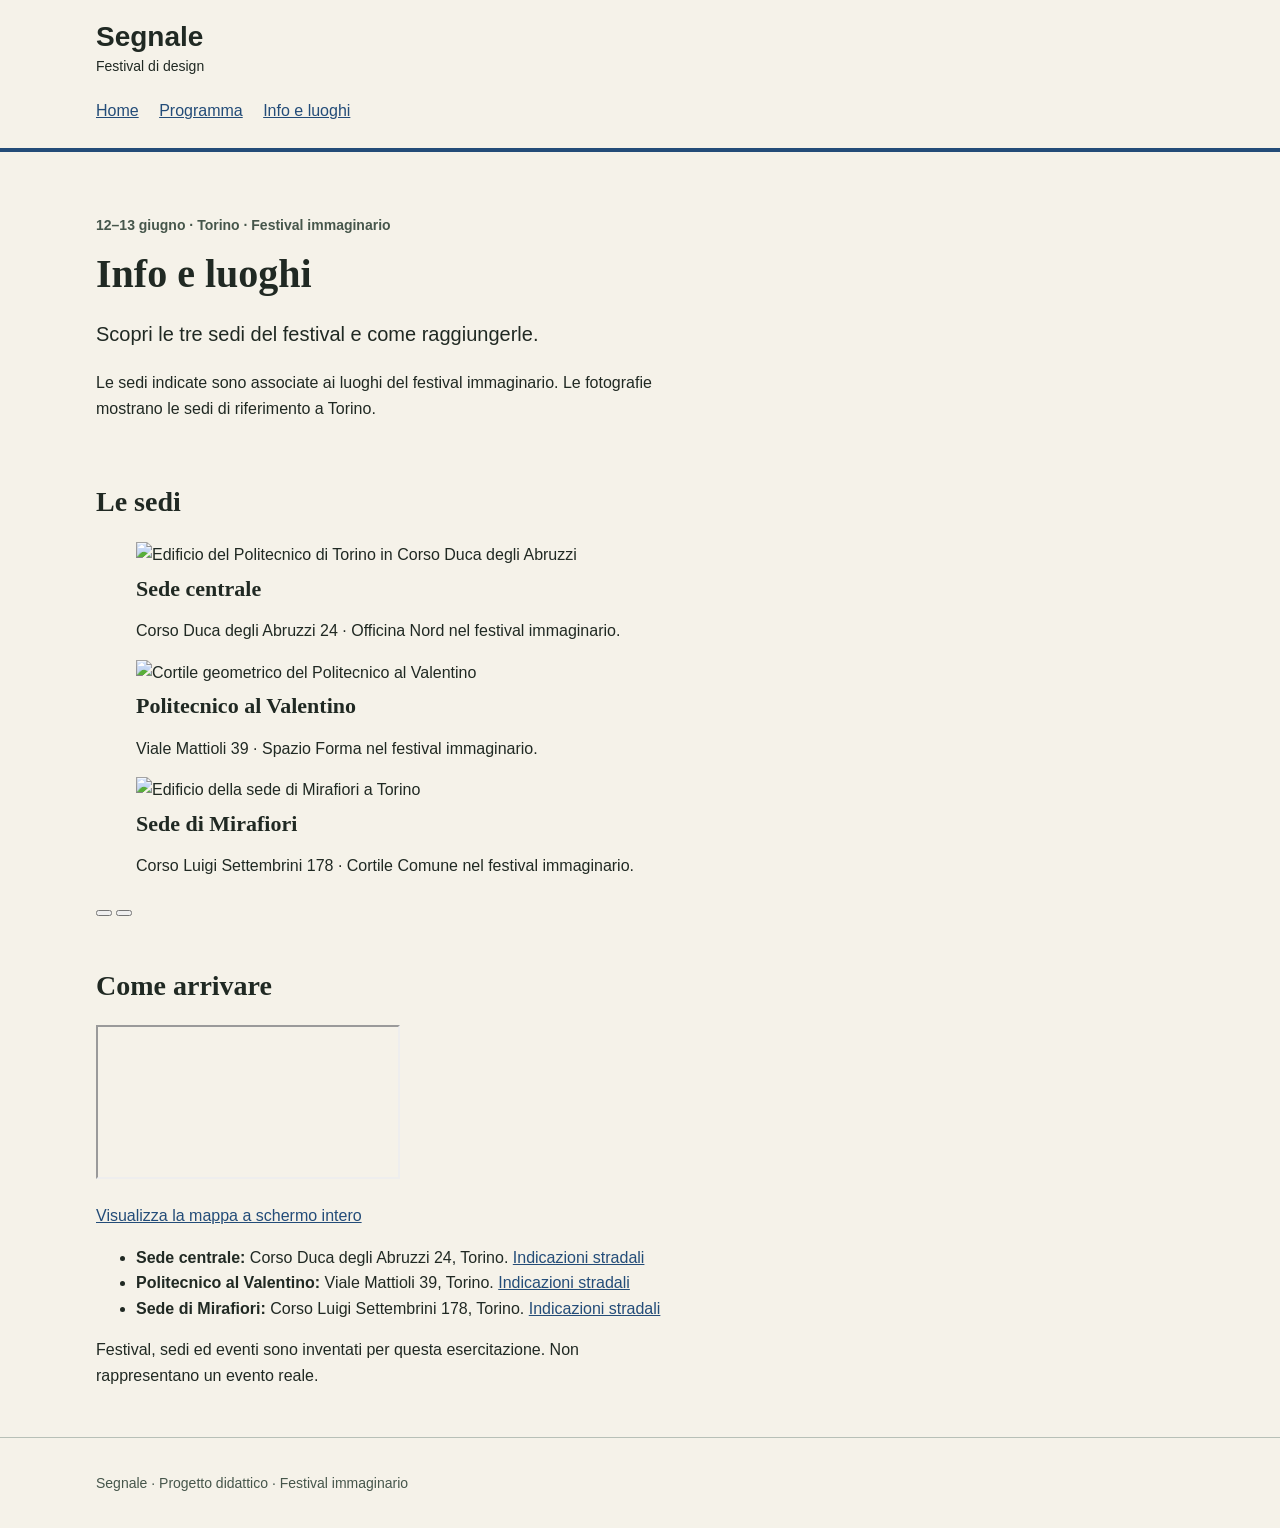
==== info.html @ 59f0b579 "nuove richieste" ====
<!doctype html>
<html lang="it">
<head>
  <meta charset="utf-8">
  <meta name="viewport" content="width=device-width, initial-scale=1">
  <title>Info e luoghi — Segnale</title>
  <link rel="stylesheet" href="style.css">
  <link rel="stylesheet"
        href="https://cdn.jsdelivr.net/npm/swiper@14.4.0/swiper-bundle.min.css">
</head>
<body>
  <a class="skip-link" href="#contenuto">Vai al contenuto</a>

  <header class="site-header">
    <div class="container header-content">
      <a class="brand" href="index.html">
        Segnale<span>Festival di design</span>
      </a>
      <nav aria-label="Navigazione principale">
        <a href="index.html">Home</a>
        <a href="programma.html">Programma</a>
        <a href="info.html" aria-current="page">Info e luoghi</a>
      </nav>
    </div>
  </header>

  <main id="contenuto" class="container">
    <section class="intro" aria-labelledby="titolo-info">
      <p class="eyebrow">12–13 giugno · Torino · Festival immaginario</p>
      <h1 id="titolo-info">Info e luoghi</h1>
      <p class="lead">Scopri le tre sedi del festival e come raggiungerle.</p>
      <p class="reading-text">Le sedi indicate sono associate ai luoghi del festival immaginario. Le fotografie mostrano le sedi di riferimento a Torino.</p>
    </section>

    <section class="content-section" aria-labelledby="titolo-galleria">
      <h2 id="titolo-galleria">Le sedi</h2>

      <div class="swiper luoghi-swiper"
           aria-label="Galleria fotografica delle sedi">
        <div class="swiper-wrapper">
          <figure class="swiper-slide venue-slide">
            <img src="assets/luoghi/sede-centrale.jpg"
                 alt="Edificio del Politecnico di Torino in Corso Duca degli Abruzzi"
                 width="1200" height="800">
            <figcaption>
              <h3>Sede centrale</h3>
              <p>Corso Duca degli Abruzzi 24 · Officina Nord nel festival immaginario.</p>
            </figcaption>
          </figure>

          <figure class="swiper-slide venue-slide">
            <img src="assets/luoghi/politecnico-valentino.jpg"
                 alt="Cortile geometrico del Politecnico al Valentino"
                 width="1200" height="800">
            <figcaption>
              <h3>Politecnico al Valentino</h3>
              <p>Viale Mattioli 39 · Spazio Forma nel festival immaginario.</p>
            </figcaption>
          </figure>

          <figure class="swiper-slide venue-slide">
            <img src="assets/luoghi/mirafiori.jpg"
                 alt="Edificio della sede di Mirafiori a Torino"
                 width="1200" height="800">
            <figcaption>
              <h3>Sede di Mirafiori</h3>
              <p>Corso Luigi Settembrini 178 · Cortile Comune nel festival immaginario.</p>
            </figcaption>
          </figure>
        </div>

        <div class="swiper-controls">
          <button class="swiper-button-prev"
                  type="button"
                  aria-label="Fotografia precedente"></button>
          <button class="swiper-button-next"
                  type="button"
                  aria-label="Fotografia successiva"></button>
        </div>
      </div>
    </section>

    <section class="content-section" aria-labelledby="titolo-arrivo">
      <h2 id="titolo-arrivo">Come arrivare</h2>

      <div class="map-frame">
        <iframe
          id="mappa-sedi"
          title="Mappa delle tre sedi di riferimento per il festival Segnale a Torino"
          src="https://umap.openstreetmap.fr/it/map/segnale-sedi-del-festival-immaginario_1479665?scaleControl=false&amp;miniMapControl=false&amp;scrollWheelZoom=false&amp;zoomControl=true&amp;editMode=disabled&amp;moreControl=true&amp;searchControl=null&amp;tilelayersControl=null&amp;embedControl=null&amp;datalayersControl=true&amp;onLoadPanel=none&amp;captionBar=false&amp;captionMenus=true#12/45.0465/7.6528"
          loading="lazy">
        </iframe>
      </div>

      <p>
        <a href="https://umap.openstreetmap.fr/it/map/segnale-sedi-del-festival-immaginario_1479665?scaleControl=false&amp;miniMapControl=false&amp;scrollWheelZoom=true&amp;zoomControl=true&amp;editMode=disabled&amp;moreControl=true&amp;searchControl=null&amp;tilelayersControl=null&amp;embedControl=null&amp;datalayersControl=true&amp;onLoadPanel=none&amp;captionBar=false&amp;captionMenus=true#12/45.0465/7.6528">
          Visualizza la mappa a schermo intero
        </a>
      </p>

      <ul class="venue-addresses">
        <li>
          <strong>Sede centrale:</strong> Corso Duca degli Abruzzi 24, Torino.
          <a href="https://www.google.com/maps/search/?api=1&amp;query=Corso+Duca+degli+Abruzzi+24%2C+Torino">Indicazioni stradali</a>
        </li>
        <li>
          <strong>Politecnico al Valentino:</strong> Viale Mattioli 39, Torino.
          <a href="https://www.google.com/maps/search/?api=1&amp;query=Viale+Mattioli+39%2C+Torino">Indicazioni stradali</a>
        </li>
        <li>
          <strong>Sede di Mirafiori:</strong> Corso Luigi Settembrini 178, Torino.
          <a href="https://www.google.com/maps/search/?api=1&amp;query=Corso+Luigi+Settembrini+178%2C+Torino">Indicazioni stradali</a>
        </li>
      </ul>

      <p class="reading-text">Festival, sedi ed eventi sono inventati per questa esercitazione. Non rappresentano un evento reale.</p>
    </section>
  </main>

  <footer class="site-footer">
    <div class="container">
      <p>Segnale · Progetto didattico · Festival immaginario</p>
    </div>
  </footer>

  <script src="https://cdn.jsdelivr.net/npm/swiper@14.4.0/swiper-bundle.min.js"></script>
  <script>
    new Swiper(".luoghi-swiper", {
      slidesPerView: 1,
      loop: false,
      keyboard: {
        enabled: true,
        onlyInViewport: true
      },
      navigation: {
        nextEl: ".swiper-button-next",
        prevEl: ".swiper-button-prev"
      }
    });
  </script>
</body>
</html>
---- style.css ----
/* Segnale: esempio completo della consegna su Home e Programma. */

/* Valori condivisi: le regole interessate li richiamano con var(). */
:root {
  --colore-primario: #234c78;
  --colore-primario-scuro: #163454;
  --colore-sfondo: #f5f2e9;
  --colore-testo: #202923;
  --font-testo: Arial, Helvetica, sans-serif;
  --font-titoli: Georgia, "Times New Roman", serif;
}

* {
  box-sizing: border-box;
}

body {
  margin: 0;
  background: var(--colore-sfondo);
  color: var(--colore-testo);
  font-family: var(--font-testo);
  font-size: 1rem;
  line-height: 1.6;
}

a {
  color: var(--colore-primario);
}

a:hover {
  text-decoration: underline;
}

a:focus {
  outline: 3px solid var(--colore-testo);
}

.container {
  width: 92%;
  max-width: 68rem;
  margin: 0 auto;
}

.site-header {
  padding: 1.25rem 0;
  border-bottom: 4px solid var(--colore-primario);
}

.brand {
  display: inline-block;
  color: var(--colore-testo);
  font-size: 1.75rem;
  font-weight: bold;
  line-height: 1.2;
  text-decoration: none;
}

.brand span {
  display: block;
  margin-top: 0.25rem;
  font-size: 0.875rem;
  font-weight: normal;
}

nav {
  margin-top: 1rem;
}

nav a {
  display: inline-block;
  margin-right: 1rem;
  padding: 0.25rem 0;
}


.intro {
  padding: 3rem 0 1rem;
}

.eyebrow,
.event-meta {
  color: #46564b;
  font-size: 0.875rem;
  font-weight: bold;
}

h1,
h2,
h3 {
  font-family: var(--font-titoli);
  line-height: 1.2;
}

h1 {
  max-width: 18ch;
  margin: 0.75rem 0 1.25rem;
  font-size: 2.5rem;
}

h2 {
  font-size: 1.75rem;
}

h3 {
  margin: 0.5rem 0 0.75rem;
  font-size: 1.375rem;
}

.lead {
  max-width: 48ch;
  font-size: 1.25rem;
}

.reading-text {
  max-width: 65ch;
}

.button-link {
  display: inline-block;
  margin-top: 1rem;
  padding: 0.75rem 1.25rem;
  border-radius: 0.5rem;
  background: var(--colore-primario);
  color: #ffffff;
  font-weight: bold;
  text-decoration: none;
}

.button-link:hover {
  background: var(--colore-primario-scuro);
}

.content-section {
  margin: 2rem 0 3rem;
}

.festival-image {
  display: block;
  width: 100%;
  max-width: 54rem;
  height: auto;
  margin-top: 1.5rem;
  border-radius: 0.75rem;
}

.venues {
  padding-left: 1.25rem;
}

.venues li {
  margin-bottom: 0.5rem;
}

/* Disposizione di base: una colonna. */
.event-grid {
  display: grid;
  grid-template-columns: 1fr;
  gap: 2rem;
}

.event-card {
  overflow: hidden;
  border: 1px solid #b7c0b7;
  border-radius: 0.75rem;
  background: #ffffff;
}

.event-card img {
  display: block;
  width: 100%;
  height: auto;
}

.event-body {
  padding: 1.5rem;
}

.event-place {
  margin-bottom: 0;
  color: #46564b;
  font-size: 0.875rem;
}

.site-footer {
  padding: 1.25rem 0;
  border-top: 1px solid #b7c0b7;
  color: #46564b;
  font-size: 0.875rem;
}

.skip-link {
  position: absolute;
  top: -6rem;
  left: 1rem;
  padding: 0.75rem 1rem;
  background: #ffffff;
  color: var(--colore-testo);
}

.skip-link:focus {
  top: 1rem;
}

/* Da 600 px: due colonne. */
@media (min-width: 600px) {
  .event-grid {
    grid-template-columns: repeat(2, 1fr);
  }
}

/* Da 1024 px: tre colonne. Questa regola segue quella da 600 px. */
@media (min-width: 1024px) {
  .event-grid {
    grid-template-columns: repeat(3, 1fr);
  }
}
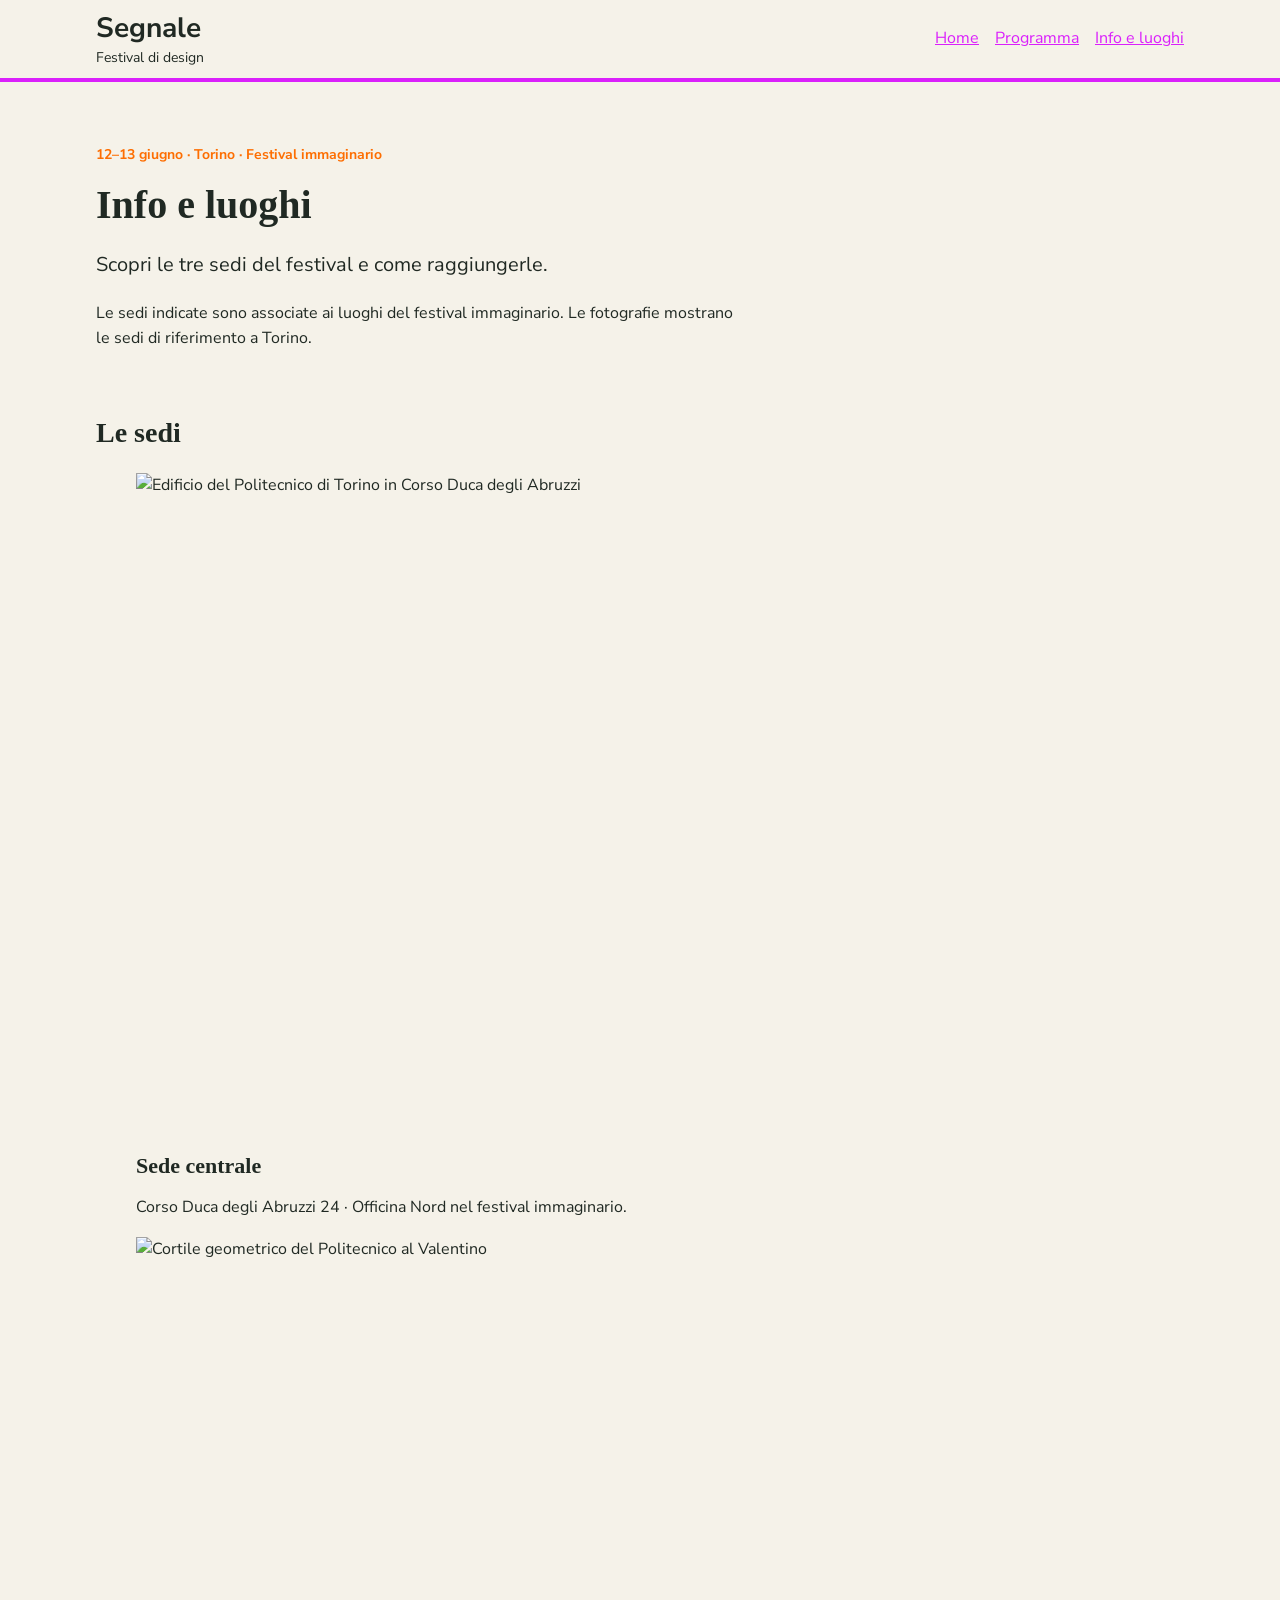
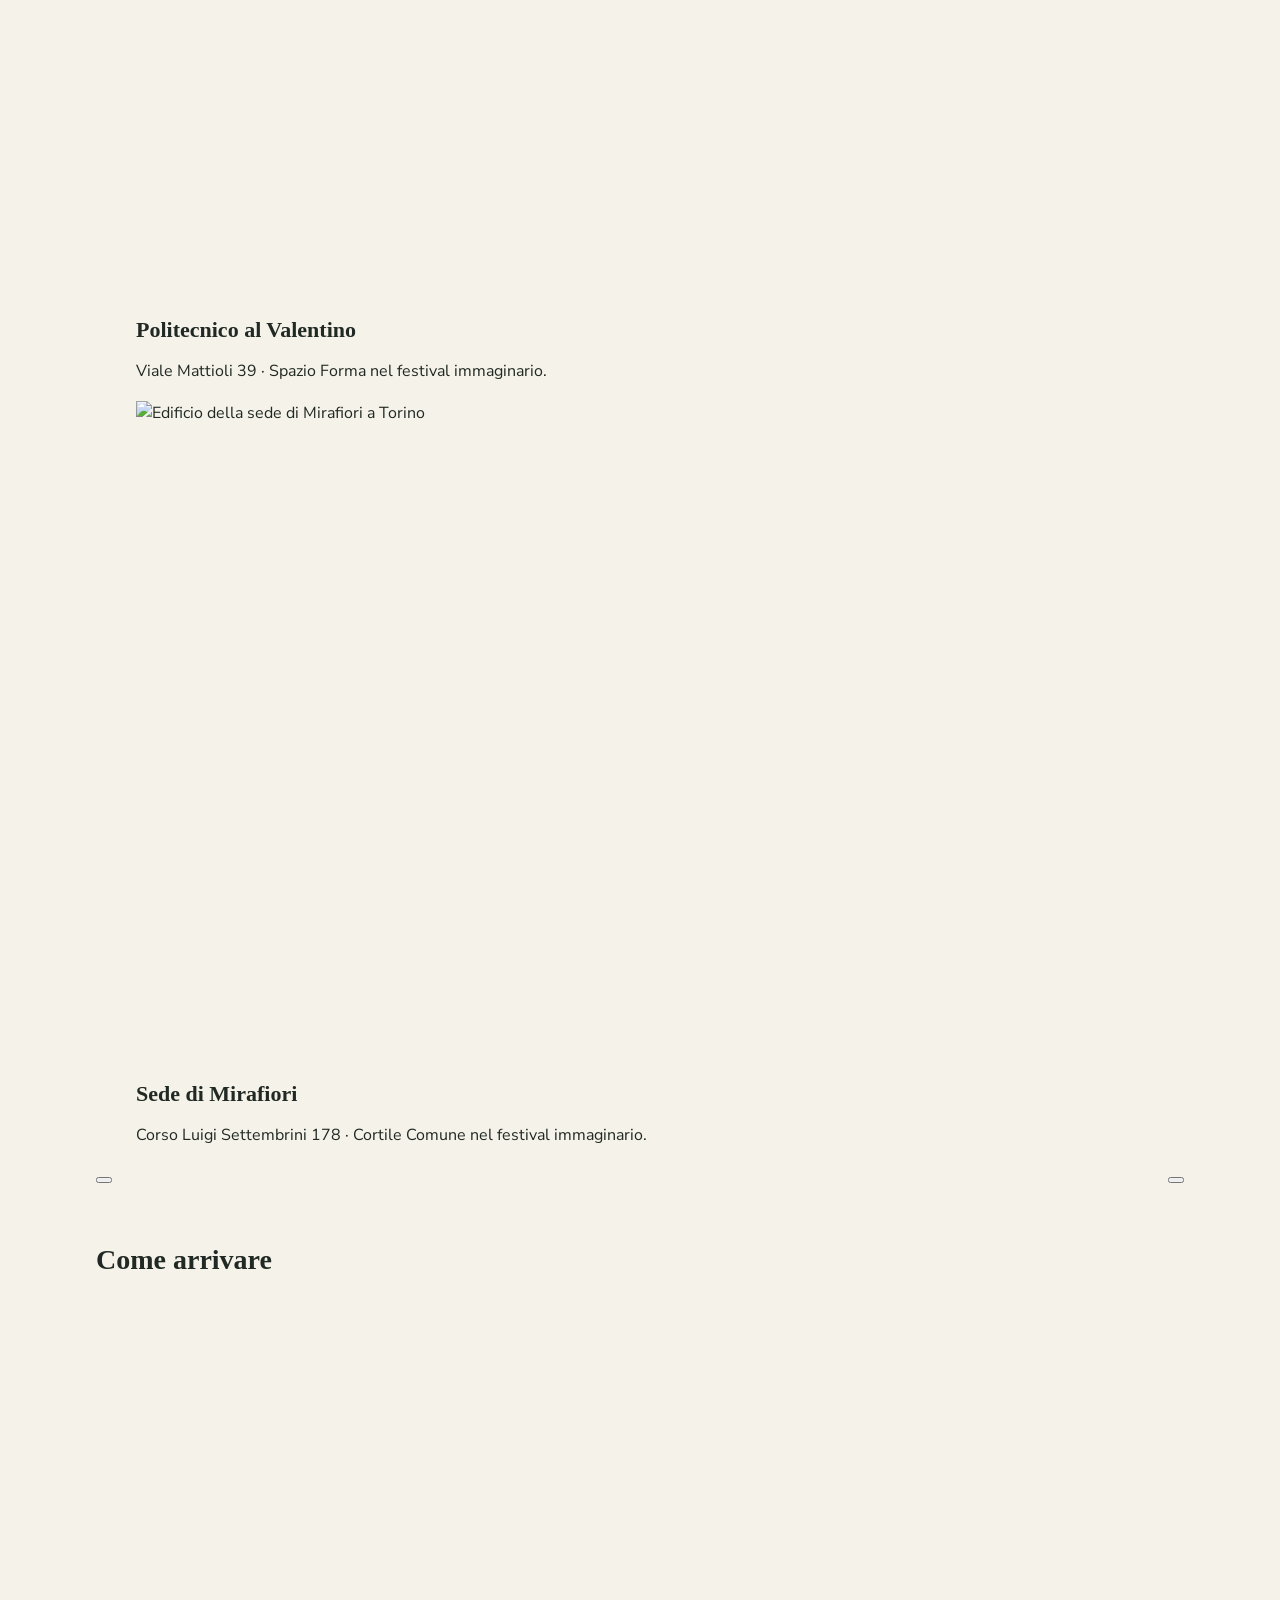
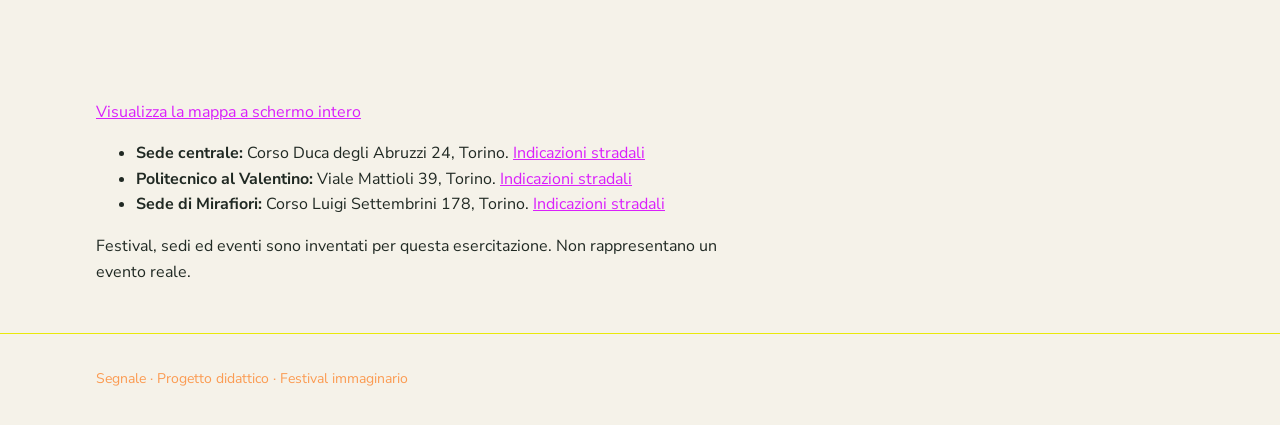
==== commit 0d5f8d45: "aggiornamenti con moodboard" ====
--- a/info.html
+++ b/info.html
@@ -4,9 +4,11 @@
   <meta charset="utf-8">
   <meta name="viewport" content="width=device-width, initial-scale=1">
   <title>Info e luoghi — Segnale</title>
+  <link rel="preconnect" href="https://fonts.googleapis.com">
+  <link rel="preconnect" href="https://fonts.gstatic.com" crossorigin>
+  <link href="https://fonts.googleapis.com/css2?family=Nunito+Sans:wght@400;700&display=swap" rel="stylesheet">
   <link rel="stylesheet" href="style.css">
-  <link rel="stylesheet"
-        href="https://cdn.jsdelivr.net/npm/swiper@14.4.0/swiper-bundle.min.css">
+  <link rel="stylesheet" href="https://cdn.jsdelivr.net/npm/swiper@14.4.0/swiper-bundle.min.css">
 </head>
 <body>
   <a class="skip-link" href="#contenuto">Vai al contenuto</a>
@@ -35,8 +37,7 @@
     <section class="content-section" aria-labelledby="titolo-galleria">
       <h2 id="titolo-galleria">Le sedi</h2>
 
-      <div class="swiper luoghi-swiper"
-           aria-label="Galleria fotografica delle sedi">
+      <div class="swiper luoghi-swiper" aria-label="Galleria fotografica delle sedi">
         <div class="swiper-wrapper">
           <figure class="swiper-slide venue-slide">
             <img src="assets/luoghi/sede-centrale.jpg"
@@ -70,12 +71,8 @@
         </div>
 
         <div class="swiper-controls">
-          <button class="swiper-button-prev"
-                  type="button"
-                  aria-label="Fotografia precedente"></button>
-          <button class="swiper-button-next"
-                  type="button"
-                  aria-label="Fotografia successiva"></button>
+          <button class="swiper-button-prev" type="button" aria-label="Fotografia precedente"></button>
+          <button class="swiper-button-next" type="button" aria-label="Fotografia successiva"></button>
         </div>
       </div>
     </section>
@@ -140,3 +137,4 @@
   </script>
 </body>
 </html>
+
--- a/style.css
+++ b/style.css
@@ -1,12 +1,9 @@
-/* Segnale: esempio completo della consegna su Home e Programma. */
-
-/* Valori condivisi: le regole interessate li richiamano con var(). */
 :root {
-  --colore-primario: #234c78;
-  --colore-primario-scuro: #163454;
+  --colore-primario: #da20fb;
+  --colore-primario-scuro: #FD6E02;
   --colore-sfondo: #f5f2e9;
   --colore-testo: #202923;
-  --font-testo: Arial, Helvetica, sans-serif;
+  --font-testo: "Nunito Sans", Arial, sans-serif;
   --font-titoli: Georgia, "Times New Roman", serif;
 }
 
@@ -31,8 +28,9 @@
   text-decoration: underline;
 }
 
-a:focus {
+a:focus-visible {
   outline: 3px solid var(--colore-testo);
+  outline-offset: 3px;
 }
 
 .container {
@@ -41,9 +39,21 @@
   margin: 0 auto;
 }
 
+/* Intestazione sticky */
 .site-header {
-  padding: 1.25rem 0;
+  position: sticky;
+  top: 0;
+  z-index: 1000;
+  padding: 0.75rem 0;
   border-bottom: 4px solid var(--colore-primario);
+  background: var(--colore-sfondo);
+}
+
+.header-content {
+  display: flex;
+  flex-direction: column;
+  align-items: flex-start;
+  gap: 0.5rem;
 }
 
 .brand {
@@ -62,16 +72,18 @@
   font-weight: normal;
 }
 
+/* Menu in colonna sotto i 600 px */
 nav {
-  margin-top: 1rem;
+  display: flex;
+  flex-direction: column;
+  gap: 0.25rem;
+  margin-top: 0;
 }
 
 nav a {
   display: inline-block;
-  margin-right: 1rem;
   padding: 0.25rem 0;
 }
-
 
 .intro {
   padding: 3rem 0 1rem;
@@ -79,7 +91,7 @@
 
 .eyebrow,
 .event-meta {
-  color: #46564b;
+  color: #FD6E02;
   font-size: 0.875rem;
   font-weight: bold;
 }
@@ -151,7 +163,7 @@
   margin-bottom: 0.5rem;
 }
 
-/* Disposizione di base: una colonna. */
+/* Programma */
 .event-grid {
   display: grid;
   grid-template-columns: 1fr;
@@ -160,7 +172,7 @@
 
 .event-card {
   overflow: hidden;
-  border: 1px solid #b7c0b7;
+  border: 1px solid #FAFE00;
   border-radius: 0.75rem;
   background: #ffffff;
 }
@@ -177,21 +189,53 @@
 
 .event-place {
   margin-bottom: 0;
-  color: #46564b;
-  font-size: 0.875rem;
-}
-
+  color: #DA20FB;
+  font-size: 0.875rem;
+}
+
+/* Galleria e mappa */
+.luoghi-swiper {
+  position: relative;
+}
+
+.venue-slide img {
+  display: block;
+  width: 100%;
+  height: auto;
+}
+
+.map-frame {
+  width: 100%;
+  min-height: 24rem;
+}
+
+.map-frame iframe {
+  display: block;
+  width: 100%;
+  height: 24rem;
+  border: 0;
+}
+
+.swiper-controls {
+  display: flex;
+  justify-content: space-between;
+  padding: 0.75rem 0;
+}
+
+/* Footer */
 .site-footer {
   padding: 1.25rem 0;
-  border-top: 1px solid #b7c0b7;
-  color: #46564b;
-  font-size: 0.875rem;
-}
-
+  border-top: 1px solid #e9e90b;
+  color: #fb9b52;
+  font-size: 0.875rem;
+}
+
+/* Link salta al contenuto */
 .skip-link {
   position: absolute;
   top: -6rem;
   left: 1rem;
+  z-index: 1001;
   padding: 0.75rem 1rem;
   background: #ffffff;
   color: var(--colore-testo);
@@ -201,16 +245,29 @@
   top: 1rem;
 }
 
-/* Da 600 px: due colonne. */
+/* Da 600 px: menu in riga e due colonne per il programma */
 @media (min-width: 600px) {
+  .header-content {
+    flex-direction: row;
+    align-items: center;
+    justify-content: space-between;
+    gap: 1rem;
+  }
+
+  nav {
+    flex-direction: row;
+    flex-wrap: wrap;
+    gap: 1rem;
+  }
+
   .event-grid {
-    grid-template-columns: repeat(2, 1fr);
-  }
-}
-
-/* Da 1024 px: tre colonne. Questa regola segue quella da 600 px. */
+    grid-template-columns: repeat(2, minmax(0, 1fr));
+  }
+}
+
+/* Da 1024 px: tre colonne per il programma */
 @media (min-width: 1024px) {
   .event-grid {
-    grid-template-columns: repeat(3, 1fr);
-  }
-}
+    grid-template-columns: repeat(3, minmax(0, 1fr));
+  }
+}
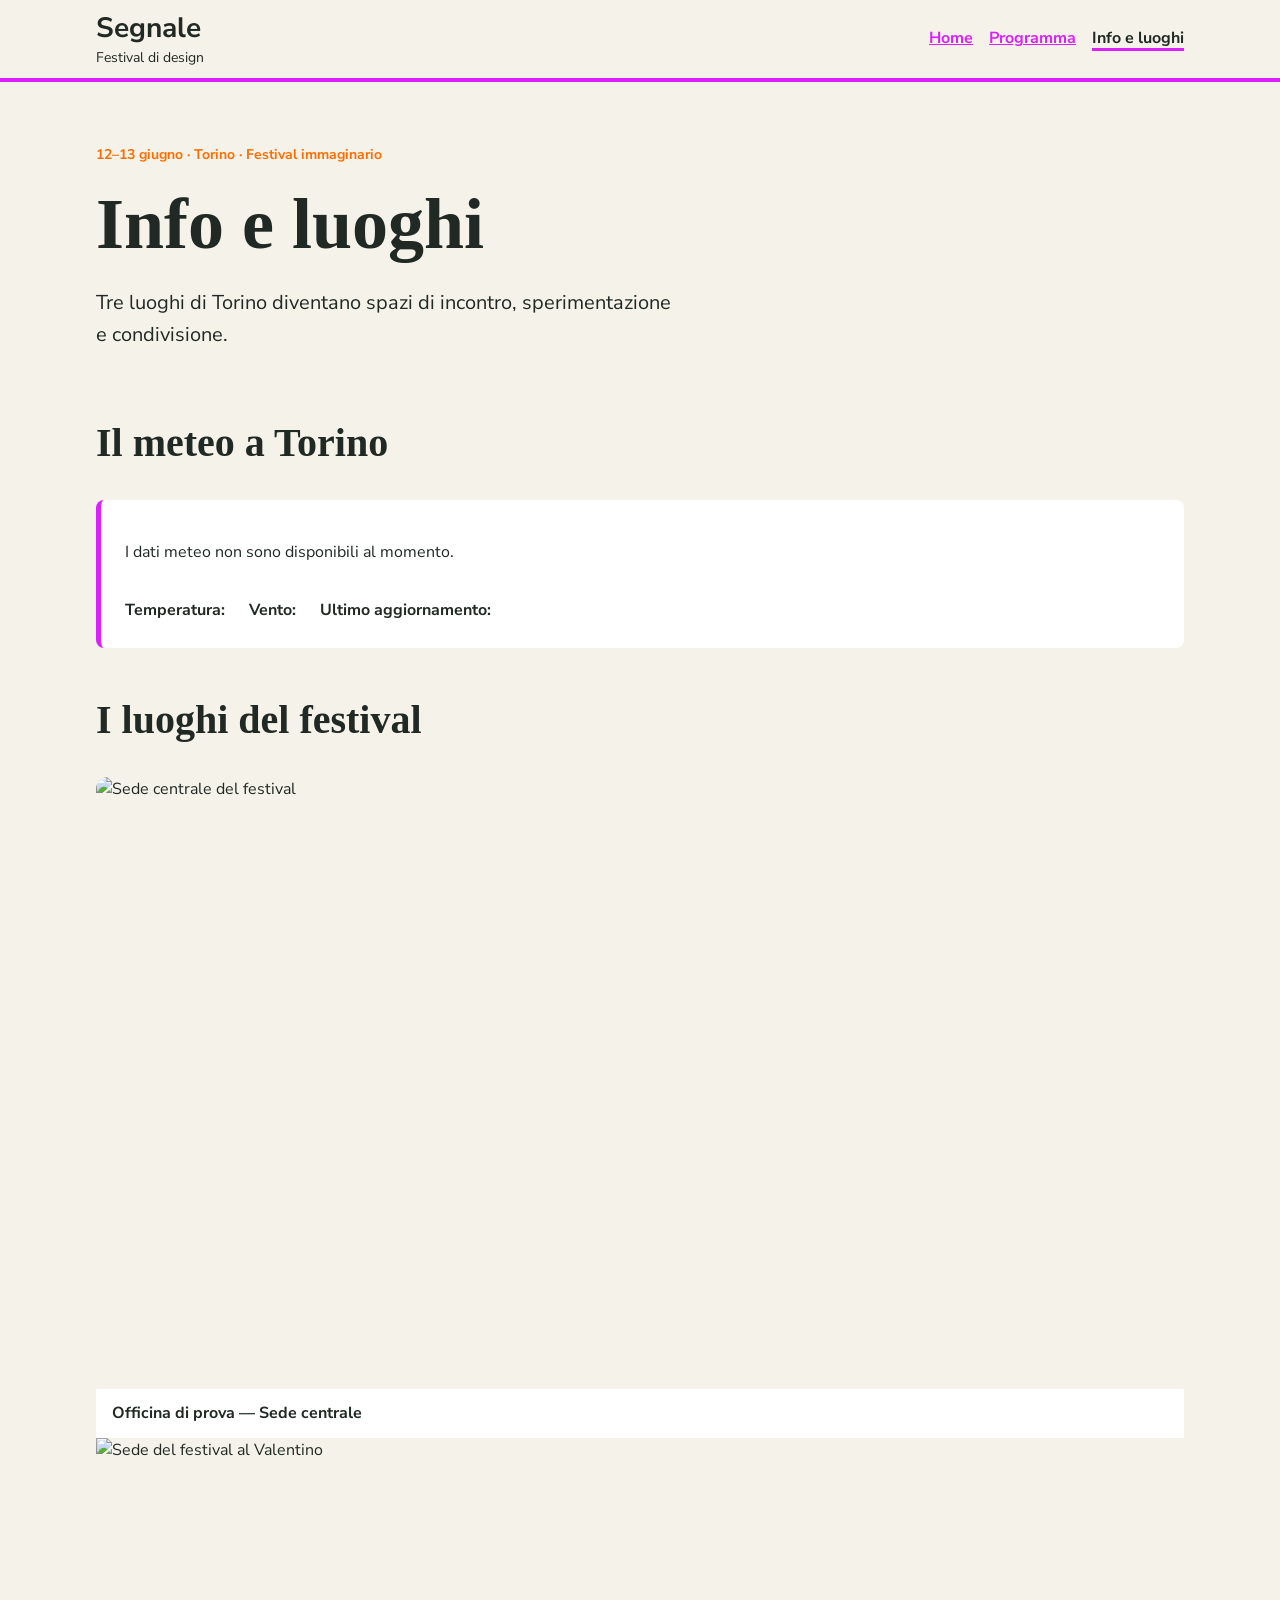
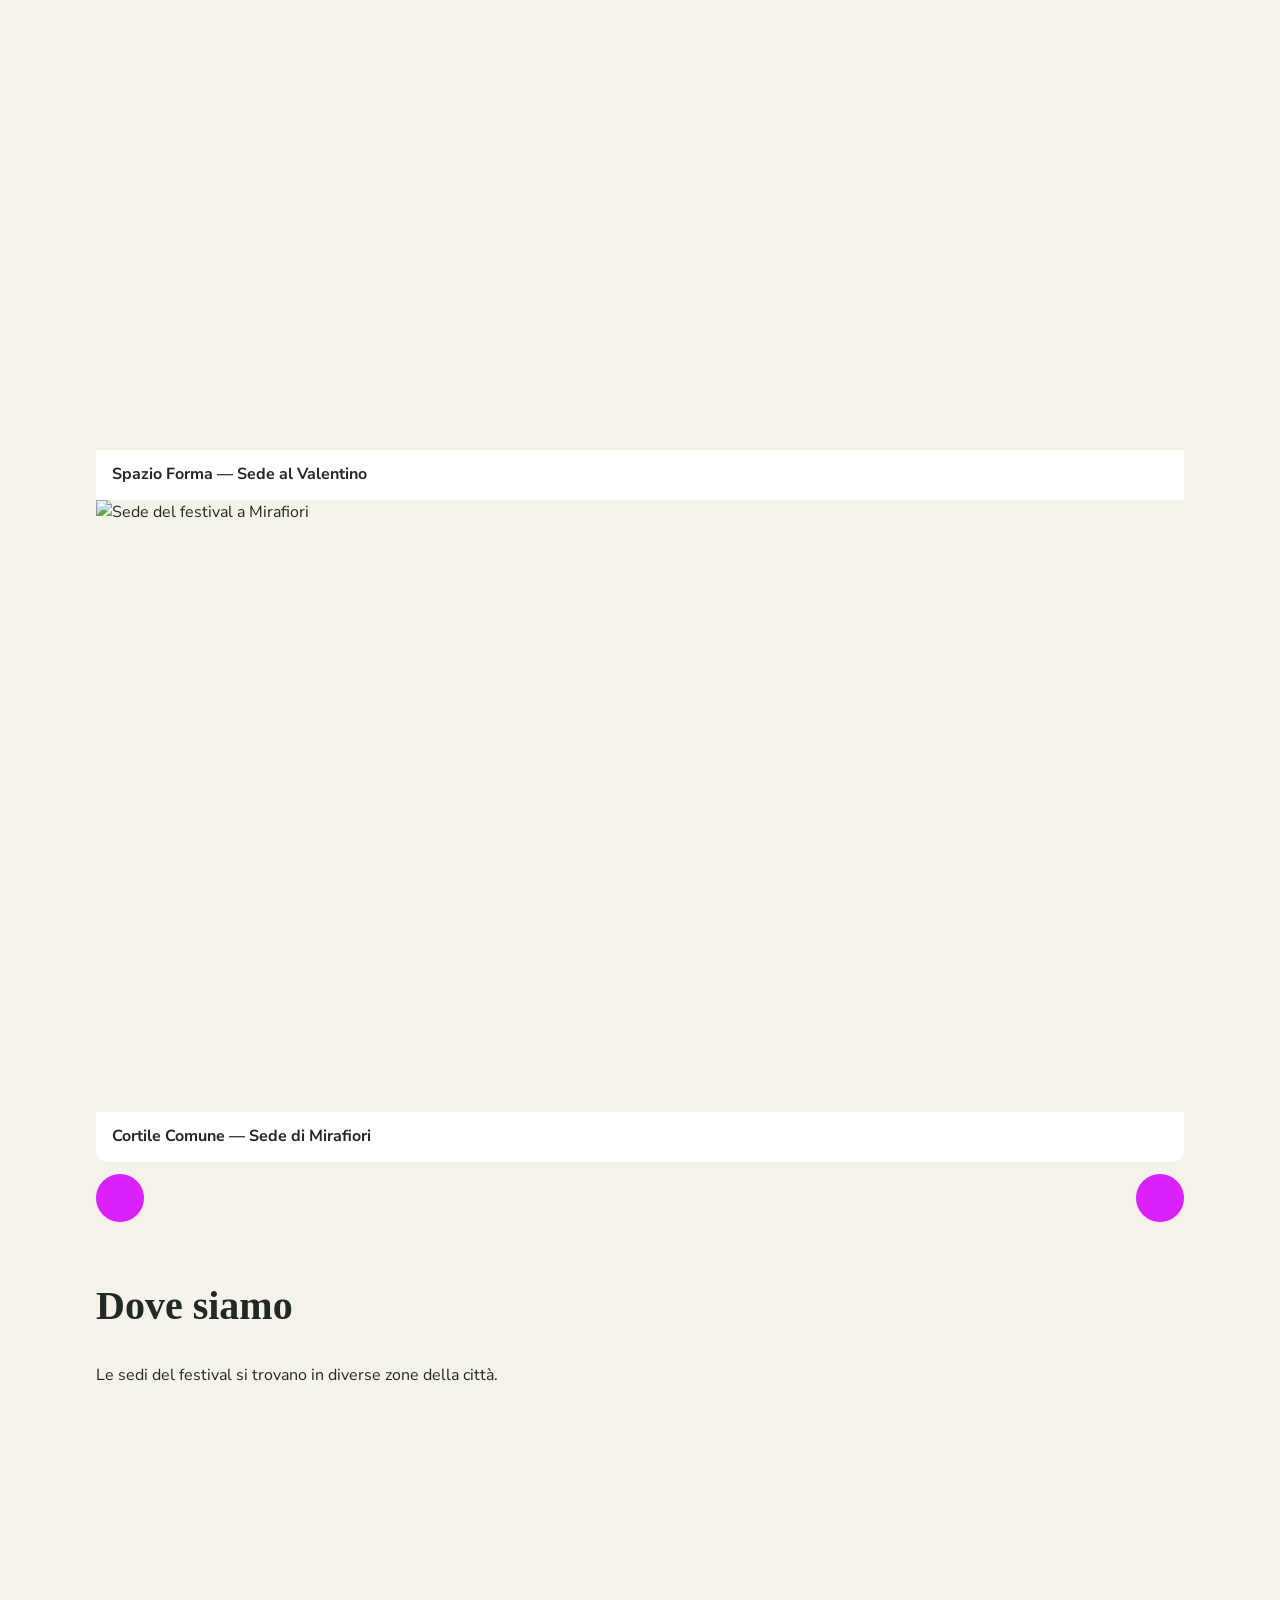
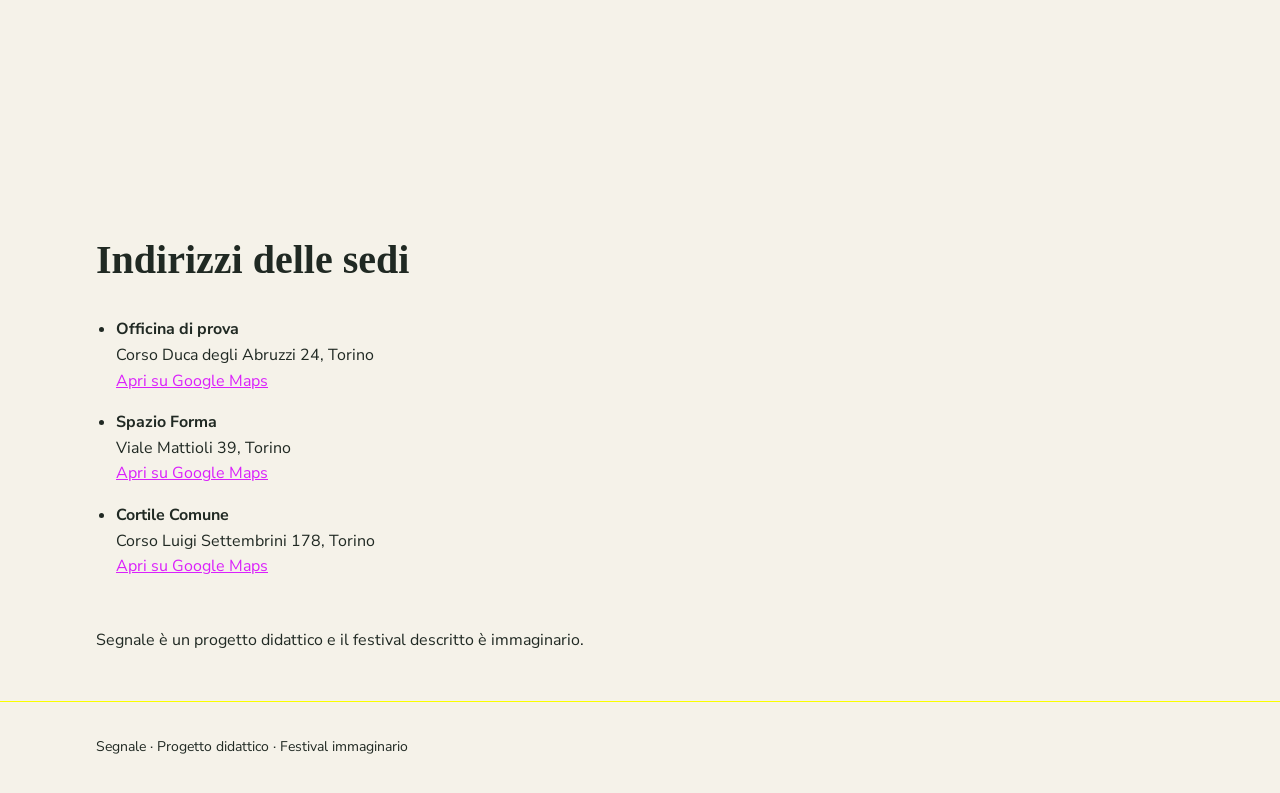
==== commit f0d352e8: "agginta js" ====
--- a/info.html
+++ b/info.html
@@ -1,23 +1,34 @@
+
 <!doctype html>
 <html lang="it">
 <head>
   <meta charset="utf-8">
   <meta name="viewport" content="width=device-width, initial-scale=1">
+
   <title>Info e luoghi — Segnale</title>
+
   <link rel="preconnect" href="https://fonts.googleapis.com">
   <link rel="preconnect" href="https://fonts.gstatic.com" crossorigin>
   <link href="https://fonts.googleapis.com/css2?family=Nunito+Sans:wght@400;700&display=swap" rel="stylesheet">
+
   <link rel="stylesheet" href="style.css">
-  <link rel="stylesheet" href="https://cdn.jsdelivr.net/npm/swiper@14.4.0/swiper-bundle.min.css">
+
+  <link
+    rel="stylesheet"
+    href="https://cdn.jsdelivr.net/npm/swiper@14/swiper-bundle.min.css"
+  >
 </head>
+
 <body>
   <a class="skip-link" href="#contenuto">Vai al contenuto</a>
 
   <header class="site-header">
     <div class="container header-content">
       <a class="brand" href="index.html">
-        Segnale<span>Festival di design</span>
+        Segnale
+        <span>Festival di design</span>
       </a>
+
       <nav aria-label="Navigazione principale">
         <a href="index.html">Home</a>
         <a href="programma.html">Programma</a>
@@ -27,91 +38,149 @@
   </header>
 
   <main id="contenuto" class="container">
+
     <section class="intro" aria-labelledby="titolo-info">
       <p class="eyebrow">12–13 giugno · Torino · Festival immaginario</p>
+
       <h1 id="titolo-info">Info e luoghi</h1>
-      <p class="lead">Scopri le tre sedi del festival e come raggiungerle.</p>
-      <p class="reading-text">Le sedi indicate sono associate ai luoghi del festival immaginario. Le fotografie mostrano le sedi di riferimento a Torino.</p>
+
+      <p class="lead">
+        Tre luoghi di Torino diventano spazi di incontro,
+        sperimentazione e condivisione.
+      </p>
     </section>
 
-    <section class="content-section" aria-labelledby="titolo-galleria">
-      <h2 id="titolo-galleria">Le sedi</h2>
+    <section class="content-section" aria-labelledby="titolo-meteo">
+      <h2 id="titolo-meteo">Il meteo a Torino</h2>
 
-      <div class="swiper luoghi-swiper" aria-label="Galleria fotografica delle sedi">
-        <div class="swiper-wrapper">
-          <figure class="swiper-slide venue-slide">
-            <img src="assets/luoghi/sede-centrale.jpg"
-                 alt="Edificio del Politecnico di Torino in Corso Duca degli Abruzzi"
-                 width="1200" height="800">
-            <figcaption>
-              <h3>Sede centrale</h3>
-              <p>Corso Duca degli Abruzzi 24 · Officina Nord nel festival immaginario.</p>
-            </figcaption>
-          </figure>
+      <div class="weather-box">
+        <p id="meteo-messaggio" role="status" aria-live="polite">
+          Caricamento dei dati meteo…
+        </p>
 
-          <figure class="swiper-slide venue-slide">
-            <img src="assets/luoghi/politecnico-valentino.jpg"
-                 alt="Cortile geometrico del Politecnico al Valentino"
-                 width="1200" height="800">
-            <figcaption>
-              <h3>Politecnico al Valentino</h3>
-              <p>Viale Mattioli 39 · Spazio Forma nel festival immaginario.</p>
-            </figcaption>
-          </figure>
+        <div id="dati-meteo" class="weather-data" hidden>
+          <p>
+            <strong>Temperatura:</strong>
+            <span id="temperatura-meteo"></span>
+          </p>
 
-          <figure class="swiper-slide venue-slide">
-            <img src="assets/luoghi/mirafiori.jpg"
-                 alt="Edificio della sede di Mirafiori a Torino"
-                 width="1200" height="800">
-            <figcaption>
-              <h3>Sede di Mirafiori</h3>
-              <p>Corso Luigi Settembrini 178 · Cortile Comune nel festival immaginario.</p>
-            </figcaption>
-          </figure>
-        </div>
+          <p>
+            <strong>Vento:</strong>
+            <span id="vento-meteo"></span>
+          </p>
 
-        <div class="swiper-controls">
-          <button class="swiper-button-prev" type="button" aria-label="Fotografia precedente"></button>
-          <button class="swiper-button-next" type="button" aria-label="Fotografia successiva"></button>
+          <p>
+            <strong>Ultimo aggiornamento:</strong>
+            <time id="ora-meteo"></time>
+          </p>
         </div>
       </div>
     </section>
 
-    <section class="content-section" aria-labelledby="titolo-arrivo">
-      <h2 id="titolo-arrivo">Come arrivare</h2>
+    <section class="content-section" aria-labelledby="titolo-galleria">
+      <h2 id="titolo-galleria">I luoghi del festival</h2>
+
+      <div class="swiper luoghi-swiper">
+        <div class="swiper-wrapper">
+
+          <figure class="swiper-slide venue-slide">
+            <img
+              src="assets/luoghi/sede-centrale.jpg"
+              alt="Sede centrale del festival"
+              loading="lazy"
+            >
+            <figcaption>Officina di prova — Sede centrale</figcaption>
+          </figure>
+
+          <figure class="swiper-slide venue-slide">
+            <img
+              src="assets/luoghi/politecnico-valentino.jpg"
+              alt="Sede del festival al Valentino"
+              loading="lazy"
+            >
+            <figcaption>Spazio Forma — Sede al Valentino</figcaption>
+          </figure>
+
+          <figure class="swiper-slide venue-slide">
+            <img
+              src="assets/luoghi/mirafiori.jpg"
+              alt="Sede del festival a Mirafiori"
+              loading="lazy"
+            >
+            <figcaption>Cortile Comune — Sede di Mirafiori</figcaption>
+          </figure>
+
+        </div>
+      </div>
+
+      <div class="swiper-controls">
+        <button
+          class="swiper-button-prev"
+          type="button"
+          aria-label="Fotografia precedente"
+        ></button>
+
+        <button
+          class="swiper-button-next"
+          type="button"
+          aria-label="Fotografia successiva"
+        ></button>
+      </div>
+    </section>
+
+    <section class="content-section" aria-labelledby="titolo-mappa">
+      <h2 id="titolo-mappa">Dove siamo</h2>
+
+      <p>
+        Le sedi del festival si trovano in diverse zone della città.
+      </p>
 
       <div class="map-frame">
         <iframe
-          id="mappa-sedi"
-          title="Mappa delle tre sedi di riferimento per il festival Segnale a Torino"
-          src="https://umap.openstreetmap.fr/it/map/segnale-sedi-del-festival-immaginario_1479665?scaleControl=false&amp;miniMapControl=false&amp;scrollWheelZoom=false&amp;zoomControl=true&amp;editMode=disabled&amp;moreControl=true&amp;searchControl=null&amp;tilelayersControl=null&amp;embedControl=null&amp;datalayersControl=true&amp;onLoadPanel=none&amp;captionBar=false&amp;captionMenus=true#12/45.0465/7.6528"
-          loading="lazy">
-        </iframe>
+          title="Mappa delle sedi del festival a Torino"
+          src="https://www.google.com/maps?q=Torino%2C%20Italia&output=embed"
+          loading="lazy"
+          referrerpolicy="no-referrer-when-downgrade"
+          allowfullscreen
+        ></iframe>
       </div>
+    </section>
 
-      <p>
-        <a href="https://umap.openstreetmap.fr/it/map/segnale-sedi-del-festival-immaginario_1479665?scaleControl=false&amp;miniMapControl=false&amp;scrollWheelZoom=true&amp;zoomControl=true&amp;editMode=disabled&amp;moreControl=true&amp;searchControl=null&amp;tilelayersControl=null&amp;embedControl=null&amp;datalayersControl=true&amp;onLoadPanel=none&amp;captionBar=false&amp;captionMenus=true#12/45.0465/7.6528">
-          Visualizza la mappa a schermo intero
-        </a>
-      </p>
+    <section class="content-section" aria-labelledby="titolo-indirizzi">
+      <h2 id="titolo-indirizzi">Indirizzi delle sedi</h2>
 
       <ul class="venue-addresses">
         <li>
-          <strong>Sede centrale:</strong> Corso Duca degli Abruzzi 24, Torino.
-          <a href="https://www.google.com/maps/search/?api=1&amp;query=Corso+Duca+degli+Abruzzi+24%2C+Torino">Indicazioni stradali</a>
+          <strong>Officina di prova</strong><br>
+          Corso Duca degli Abruzzi 24, Torino<br>
+          <a href="https://www.google.com/maps/search/?api=1&query=Corso+Duca+degli+Abruzzi+24+Torino" target="_blank" rel="noopener noreferrer">
+            Apri su Google Maps
+          </a>
         </li>
+
         <li>
-          <strong>Politecnico al Valentino:</strong> Viale Mattioli 39, Torino.
-          <a href="https://www.google.com/maps/search/?api=1&amp;query=Viale+Mattioli+39%2C+Torino">Indicazioni stradali</a>
+          <strong>Spazio Forma</strong><br>
+          Viale Mattioli 39, Torino<br>
+          <a href="https://www.google.com/maps/search/?api=1&query=Viale+Mattioli+39+Torino" target="_blank" rel="noopener noreferrer">
+            Apri su Google Maps
+          </a>
         </li>
+
         <li>
-          <strong>Sede di Mirafiori:</strong> Corso Luigi Settembrini 178, Torino.
-          <a href="https://www.google.com/maps/search/?api=1&amp;query=Corso+Luigi+Settembrini+178%2C+Torino">Indicazioni stradali</a>
+          <strong>Cortile Comune</strong><br>
+          Corso Luigi Settembrini 178, Torino<br>
+          <a href="https://www.google.com/maps/search/?api=1&query=Corso+Luigi+Settembrini+178+Torino" target="_blank" rel="noopener noreferrer">
+            Apri su Google Maps
+          </a>
         </li>
       </ul>
+    </section>
 
-      <p class="reading-text">Festival, sedi ed eventi sono inventati per questa esercitazione. Non rappresentano un evento reale.</p>
-    </section>
+    <p class="reading-text">
+      Segnale è un progetto didattico e il festival descritto
+      è immaginario.
+    </p>
+
   </main>
 
   <footer class="site-footer">
@@ -120,21 +189,8 @@
     </div>
   </footer>
 
-  <script src="https://cdn.jsdelivr.net/npm/swiper@14.4.0/swiper-bundle.min.js"></script>
-  <script>
-    new Swiper(".luoghi-swiper", {
-      slidesPerView: 1,
-      loop: false,
-      keyboard: {
-        enabled: true,
-        onlyInViewport: true
-      },
-      navigation: {
-        nextEl: ".swiper-button-next",
-        prevEl: ".swiper-button-prev"
-      }
-    });
-  </script>
+  <script src="https://cdn.jsdelivr.net/npm/swiper@14/swiper-bundle.min.js"></script>
+  <script src="galleria.js" defer></script>
+  <script src="meteo.js" defer></script>
 </body>
 </html>
-
--- a/style.css
+++ b/style.css
@@ -1,14 +1,20 @@
+
 :root {
-  --colore-primario: #da20fb;
+  --colore-primario: #DA20FB;
   --colore-primario-scuro: #FD6E02;
-  --colore-sfondo: #f5f2e9;
+  --colore-sfondo: #F5F2E9;
   --colore-testo: #202923;
+  --colore-giallo: #FAFE00;
   --font-testo: "Nunito Sans", Arial, sans-serif;
   --font-titoli: Georgia, "Times New Roman", serif;
 }
 
 * {
   box-sizing: border-box;
+}
+
+html {
+  scroll-behavior: smooth;
 }
 
 body {
@@ -20,6 +26,10 @@
   line-height: 1.6;
 }
 
+img {
+  max-width: 100%;
+}
+
 a {
   color: var(--colore-primario);
 }
@@ -28,7 +38,8 @@
   text-decoration: underline;
 }
 
-a:focus-visible {
+a:focus-visible,
+button:focus-visible {
   outline: 3px solid var(--colore-testo);
   outline-offset: 3px;
 }
@@ -39,12 +50,29 @@
   margin: 0 auto;
 }
 
-/* Intestazione sticky */
+/* Link per saltare direttamente al contenuto */
+
+.skip-link {
+  position: absolute;
+  top: -6rem;
+  left: 1rem;
+  z-index: 1001;
+  padding: .75rem 1rem;
+  background: white;
+  color: var(--colore-testo);
+}
+
+.skip-link:focus {
+  top: 1rem;
+}
+
+/* Intestazione */
+
 .site-header {
   position: sticky;
   top: 0;
   z-index: 1000;
-  padding: 0.75rem 0;
+  padding: .75rem 0;
   border-bottom: 4px solid var(--colore-primario);
   background: var(--colore-sfondo);
 }
@@ -53,7 +81,7 @@
   display: flex;
   flex-direction: column;
   align-items: flex-start;
-  gap: 0.5rem;
+  gap: .5rem;
 }
 
 .brand {
@@ -67,34 +95,32 @@
 
 .brand span {
   display: block;
-  margin-top: 0.25rem;
-  font-size: 0.875rem;
+  margin-top: .25rem;
+  font-size: .875rem;
   font-weight: normal;
 }
 
-/* Menu in colonna sotto i 600 px */
 nav {
   display: flex;
   flex-direction: column;
-  gap: 0.25rem;
-  margin-top: 0;
+  gap: .25rem;
 }
 
 nav a {
   display: inline-block;
-  padding: 0.25rem 0;
-}
-
-.intro {
-  padding: 3rem 0 1rem;
-}
-
-.eyebrow,
-.event-meta {
-  color: #FD6E02;
-  font-size: 0.875rem;
-  font-weight: bold;
-}
+  padding: .25rem 0;
+  font-weight: 700;
+}
+
+nav a[aria-current="page"] {
+  color: var(--colore-testo);
+  text-decoration: underline;
+  text-decoration-color: var(--colore-primario);
+  text-decoration-thickness: 3px;
+  text-underline-offset: 5px;
+}
+
+/* Testi e titoli */
 
 h1,
 h2,
@@ -105,17 +131,29 @@
 
 h1 {
   max-width: 18ch;
-  margin: 0.75rem 0 1.25rem;
-  font-size: 2.5rem;
+  margin: .75rem 0 1.25rem;
+  font-size: clamp(2.5rem, 7vw, 4.5rem);
 }
 
 h2 {
-  font-size: 1.75rem;
+  margin-top: 0;
+  font-size: clamp(1.75rem, 4vw, 2.5rem);
 }
 
 h3 {
-  margin: 0.5rem 0 0.75rem;
+  margin: .5rem 0 .75rem;
   font-size: 1.375rem;
+}
+
+.eyebrow,
+.event-meta {
+  color: var(--colore-primario-scuro);
+  font-size: .875rem;
+  font-weight: 700;
+}
+
+.intro {
+  padding: 3rem 0 1rem;
 }
 
 .lead {
@@ -127,24 +165,30 @@
   max-width: 65ch;
 }
 
+.content-section {
+  margin: 2rem 0 3rem;
+}
+
+/* Link in forma di pulsante */
+
 .button-link {
   display: inline-block;
   margin-top: 1rem;
-  padding: 0.75rem 1.25rem;
-  border-radius: 0.5rem;
+  padding: .75rem 1.25rem;
+  border-radius: .5rem;
   background: var(--colore-primario);
-  color: #ffffff;
-  font-weight: bold;
+  color: white;
+  font-weight: 700;
   text-decoration: none;
 }
 
 .button-link:hover {
   background: var(--colore-primario-scuro);
-}
-
-.content-section {
-  margin: 2rem 0 3rem;
-}
+  color: white;
+  text-decoration: none;
+}
+
+/* Immagini e sedi */
 
 .festival-image {
   display: block;
@@ -152,7 +196,7 @@
   max-width: 54rem;
   height: auto;
   margin-top: 1.5rem;
-  border-radius: 0.75rem;
+  border-radius: .75rem;
 }
 
 .venues {
@@ -160,10 +204,19 @@
 }
 
 .venues li {
-  margin-bottom: 0.5rem;
+  margin-bottom: .5rem;
+}
+
+.venue-addresses {
+  padding-left: 1.25rem;
+}
+
+.venue-addresses li {
+  margin-bottom: 1rem;
 }
 
 /* Programma */
+
 .event-grid {
   display: grid;
   grid-template-columns: 1fr;
@@ -172,80 +225,134 @@
 
 .event-card {
   overflow: hidden;
-  border: 1px solid #FAFE00;
-  border-radius: 0.75rem;
-  background: #ffffff;
+  border: 1px solid var(--colore-giallo);
+  border-radius: .75rem;
+  background: white;
 }
 
 .event-card img {
   display: block;
   width: 100%;
-  height: auto;
+  aspect-ratio: 3 / 2;
+  object-fit: cover;
 }
 
 .event-body {
   padding: 1.5rem;
 }
 
+.event-meta {
+  margin-top: 0;
+}
+
 .event-place {
   margin-bottom: 0;
-  color: #DA20FB;
-  font-size: 0.875rem;
-}
-
-/* Galleria e mappa */
+  color: var(--colore-primario);
+  font-size: .875rem;
+}
+
+/* Galleria */
+
 .luoghi-swiper {
   position: relative;
+  overflow: hidden;
+  border-radius: .75rem;
+}
+
+.venue-slide {
+  margin: 0;
 }
 
 .venue-slide img {
   display: block;
   width: 100%;
-  height: auto;
-}
-
-.map-frame {
-  width: 100%;
-  min-height: 24rem;
-}
-
-.map-frame iframe {
-  display: block;
-  width: 100%;
-  height: 24rem;
-  border: 0;
+  aspect-ratio: 16 / 9;
+  object-fit: cover;
+}
+
+.venue-slide figcaption {
+  padding: .75rem 1rem;
+  background: white;
+  font-weight: 700;
 }
 
 .swiper-controls {
   display: flex;
   justify-content: space-between;
-  padding: 0.75rem 0;
+  gap: 1rem;
+  padding: .75rem 0;
+}
+
+.swiper-button-prev,
+.swiper-button-next {
+  position: static !important;
+  width: 3rem !important;
+  height: 3rem !important;
+  margin: 0 !important;
+  border: 0;
+  border-radius: 50%;
+  background: var(--colore-primario);
+  color: white;
+}
+
+.swiper-button-prev::after,
+.swiper-button-next::after {
+  font-size: 1rem !important;
+  font-weight: bold;
+}
+
+.swiper-button-prev:hover,
+.swiper-button-next:hover {
+  background: var(--colore-primario-scuro);
+}
+
+/* Mappa */
+
+.map-frame {
+  width: 100%;
+  min-height: 24rem;
+  overflow: hidden;
+  border-radius: .75rem;
+}
+
+.map-frame iframe {
+  display: block;
+  width: 100%;
+  height: 24rem;
+  border: 0;
+}
+
+/* Meteo */
+
+.weather-box {
+  padding: 1.5rem;
+  border-left: 5px solid var(--colore-primario);
+  border-radius: .5rem;
+  background: white;
+}
+
+.weather-data {
+  display: flex;
+  flex-wrap: wrap;
+  gap: 1.5rem;
+}
+
+.weather-data p {
+  margin-bottom: 0;
 }
 
 /* Footer */
+
 .site-footer {
+  margin-top: 3rem;
   padding: 1.25rem 0;
-  border-top: 1px solid #e9e90b;
-  color: #fb9b52;
-  font-size: 0.875rem;
-}
-
-/* Link salta al contenuto */
-.skip-link {
-  position: absolute;
-  top: -6rem;
-  left: 1rem;
-  z-index: 1001;
-  padding: 0.75rem 1rem;
-  background: #ffffff;
-  color: var(--colore-testo);
-}
-
-.skip-link:focus {
-  top: 1rem;
-}
-
-/* Da 600 px: menu in riga e due colonne per il programma */
+  border-top: 1px solid var(--colore-giallo);
+  color: var(--colore-testo);
+  font-size: .875rem;
+}
+
+/* Responsive */
+
 @media (min-width: 600px) {
   .header-content {
     flex-direction: row;
@@ -265,7 +372,6 @@
   }
 }
 
-/* Da 1024 px: tre colonne per il programma */
 @media (min-width: 1024px) {
   .event-grid {
     grid-template-columns: repeat(3, minmax(0, 1fr));
